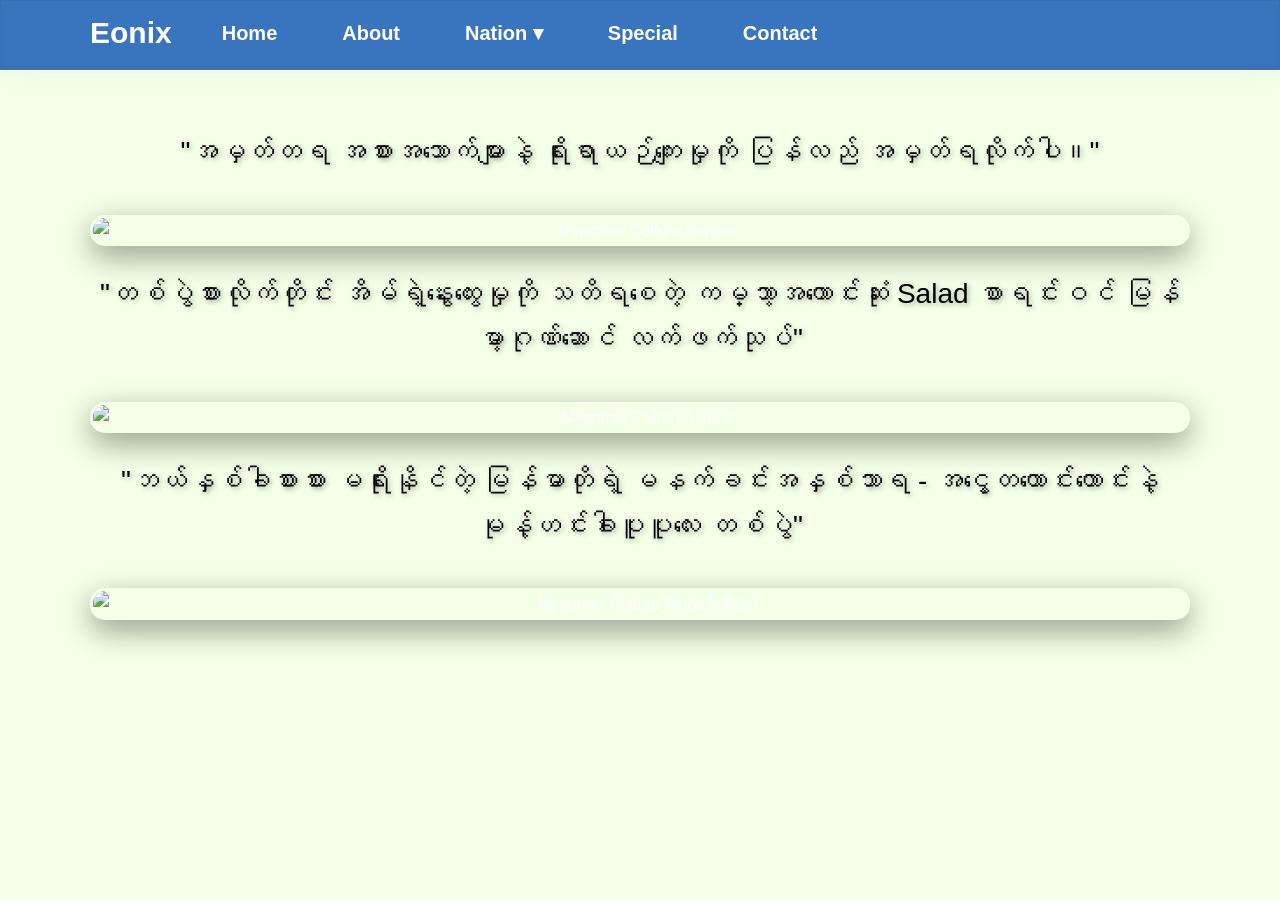
==== index.html @ d30f12e5 "Add files via upload" ====
<!DOCTYPE html>
<html lang="en">
<head>
    <meta charset="UTF-8">
    <meta name="viewport" content="width=device-width, initial-scale=1.0">
    <title>HelloCoder - Authentic Myanmar Flavors</title>
    <link rel="stylesheet" href="style.css">
</head>
<body>

    <div class="main-wrapper">
        <nav class="navbar">
            <div class="container">
                <div class="logo">
                   <a href="#"><strong class="BrandName">Eonix</strong></a>
                </div>
                <ul class="nav-links">
                    <li><a href="#">Home</a></li>
                    <li><a href="#">About</a></li>
                    
                    <li class="dropdown">
                        <a href="javascript:void(0)" class="dropbtn" id="nationBtn">Nation ▾</a>
                        <ul class="dropdown-content" id="nationDropdown">
                            <li><a href="kachin.html">Kachin</a></li>
                            <li><a href="kayah.html">Kayah</a></li>
                            <li><a href="kayin.html">Kayin</a></li>
                            <li><a href="chin.html">Chin</a></li>
                            <li><a href="mon.html">Mon</a></li>
                            <li><a href="rakhine.html">Rakhine</a></li>
                            <li><a href="shan.html">Shan</a></li>
                            <li><a href="burma.html">Burma</a></li>
                        </ul>
                    </li>

                    <li><a href="#">Special</a></li>
                    <li><a href="#">Contact</a></li>
                </ul>
            </div>
        </nav>

        <main class="hero-section">
            <div class="container content-center">
                <h1 class="welcomemessage">"အမှတ်တရ အစားအသောက်များနဲ့ ရိုးရာယဉ်ကျေးမှုကို ပြန်လည် အမှတ်ရလိုက်ပါ။"</h1>
                
                <div class="banner-box1">
                    <img src="bannerone.jpg" alt="Myanmar Culture Banner" class="banner-img1">
                </div><br>
                <h1 class="welcomemessage">"တစ်ပွဲစားလိုက်တိုင်း အိမ်ရဲ့နွေးထွေးမှုကို သတိရစေတဲ့ ကမ္ဘာ့အကောင်းဆုံး Salad စာရင်းဝင် မြန်မာ့ဂုဏ်ဆောင် လက်ဖက်သုပ်"</h1>
                <div class = "banner-box2">
                    <img src="bunnertwo.jpg" alt="Myanmar Culture LatFat" class="banner-img2">
                </div><br>
                <h1 class="welcomemessage">"ဘယ်နှစ်ခါစားစား မရိုးနိုင်တဲ့ မြန်မာတိုရဲ့ မနက်ခင်းအနှစ်သာရ - အငွေ့တထောင်းထောင်းနဲ့ မုန့်ဟင်းခါးပူပူလေး တစ်ပွဲ"</h1>
                <div class = "banner-box3">
                    <img src="bannerthree.jpg" alt="Myanmar Culture MontHinKhar" class="banner-img3">
                </div>
            </div>
        </main>
    </div>

    <script>
        document.addEventListener('DOMContentLoaded', () => {
            const nationBtn = document.getElementById('nationBtn');
            const nationDropdown = document.getElementById('nationDropdown');

            // Toggle dropdown on click
            nationBtn.addEventListener('click', (e) => {
                e.stopPropagation(); // Prevents the window click listener from firing immediately
                nationDropdown.classList.toggle('show');
            });

            // Close the dropdown if the user clicks anywhere else on the page
            window.addEventListener('click', (event) => {
                if (!event.target.matches('#nationBtn')) {
                    if (nationDropdown.classList.contains('show')) {
                        nationDropdown.classList.remove('show');
                    }
                }
            });
        });
    </script>
</body>
</html>
---- style.css ----
/* --- Global Styles --- */
* {
    margin: 0;
    padding: 0;
    box-sizing: border-box;
}

body {
    font-family: 'Pyidaungsu', 'Segoe UI', Tahoma, Geneva, Verdana, sans-serif;
    background-color: #f3ffe6; /* မူလ အရောင် */
    color: #ffffff;
    line-height: 1.6;
}


.container {
    width: 90%;
    max-width: 1100px; 
    margin: 0 auto;
    display: flex;
    align-items: center;
}

/* --- Navbar Styling --- */
.navbar {
    /* Glassmorphism Effect */
    background: #3975be; /* နောက်ခံကို အကြည်ရောင် ၈၀% ထား */
    box-shadow: 0px 0px 30px rgba(227,228,237,0.37);
    backdrop-filter: blur(40px); /* အနောက်ကပုံကို ဝါးသွားစေဖို့ */
    border: 1.5px solid rgba(56, 87, 154, 0.18);
    height: 70px; /* အနည်းငယ် ပိုကျဉ်းလိုက်ရင် ပိုကြည့်ကောင်းပါတယ် */
    width: 100%;
    position: sticky;
    top: 0;
    z-index: 1000;
    border-bottom: 5px solid rgba(108, 66, 66, 0.1); /* အောက်ခြေမှာ မျဉ်းပါးပါးလေးထည့် */
    display: flex;
    align-items: center;
}


.logo img {
    margin-top: 10px;
    height: 60px;
    width: auto;
    display: block;
}

.nav-links {
    display: flex;
    list-style: none;
}

.nav-links li {
    margin-left: 35px;
}

.nav-links li a {
    color: #ffffff;
    text-decoration: none;
    font-size: 20px;
    font-weight: bold;
    text-transform: capitalize; /* အကုန် အကြီးစာလုံးထက် ပထမစာလုံးပဲ ကြီးတာက ပိုကြည်လင်ပါတယ် */
    padding: 8px 15px;
    transition: all 0.4s ease;
    position: relative;
}
.logo a{
    color: #ffffff;
    text-decoration: none;
}

.nav-links li a::after {
    content: '';
    position: absolute;
    width: 0;
    height: 2px;
    bottom: 0;
    left: 50%;
    background-color: #db2e98;
    transition: all 0.3s ease;
    transform: translateX(-50%);
}
.nav-links li a:hover::after {
    width: 70%; /* Hover လုပ်ရင် မျဉ်းလေး ထွက်လာမယ် */
}
.nav-links li a:hover {
    color: #db2e98;
}


.hero-section {
    padding: 60px 0;
}

.content-center {
    flex-direction: column; /* စာနဲ့ ပုံကို အပေါ်အောက် ထားဖို့ */
    text-align: center;
}

.welcomemessage {
    font-size: 28px;
    color: #000000;
    margin-bottom: 40px;
    font-weight: 500;
    text-shadow: 2px 2px 5px rgba(0,0,0,0.3);
}
.BrandName{
    font-size: 30px;
    text-shadow: #000000;
    font-weight: bold;

}

/* --- Banner Styling --- */
.banner-box1 {
    width: 100%;
    border-radius: 15px;
    overflow: hidden;
    box-shadow: 0 10px 30px rgba(0,0,0,0.4);
    border: 3px solid rgba(255, 255, 255, 0.1);
}

.banner-img1 {
    width: 100%;
    height: auto;
    display: block;
    transition: transform 0.5s ease;
}

.banner-img1:hover {
    transform: scale(1.02); /* ပုံပေါ် mouse တင်ရင် နည်းနည်း ကြွလာမယ် */
}
.banner-box2 {
    width: 100%;
    border-radius: 15px;
    overflow: hidden;
    box-shadow: 0 10px 30px rgba(0,0,0,0.4);
    border: 3px solid rgba(255, 255, 255, 0.1);
}

.banner-img2 {
    width: 100%;
    height: auto;
    display: block;
    transition: transform 0.5s ease;
}

.banner-img2:hover {
    transform: scale(1.02); /* ပုံပေါ် mouse တင်ရင် နည်းနည်း ကြွလာမယ် */
}
.banner-box3 {
    width: 100%;
    border-radius: 15px;
    overflow: hidden;
    box-shadow: 0 10px 30px rgba(0,0,0,0.4);
    border: 3px solid rgba(255, 255, 255, 0.1);
}

.banner-img3 {
    width: 100%;
    height: auto;
    display: block;
    transition: transform 0.5s ease;
}

.banner-img3:hover {
    transform: scale(1.02); /* ပုံပေါ် mouse တင်ရင် နည်းနည်း ကြွလာမယ် */
}    
/* Dropdown Container */
.dropdown {
    position: relative;
    display: inline-block;
}

/* Dropdown Content (Hidden by Default) */
.dropdown-content {
    display: none; 
    position: absolute;
    background-color: rgba(113, 166, 222, 0.95); /* Matches your navbar */
    min-width: 160px;
    box-shadow: 0px 8px 16px 0px rgba(0,0,0,0.2);
    z-index: 1;
    list-style: none;
    padding: 10px 0;
    border-radius: 8px;
    top: 100%; /* Appears right below the link */
    left: 0;
}

/* Links inside the dropdown */
.dropdown-content li a {
    color: white;
    padding: 12px 16px;
    text-decoration: none;
    display: block;
    font-size: 18px;
    font-weight: bold;
}


.dropdown-content li a:hover {
    background-color: rgba(219, 46, 152, 0.2); /* Subtle hover effect */
}

/* Class to show the dropdown via JavaScript */
.show {
    display: block !important;
}

/* --- Mobile View (Responsive) --- */
@media (max-width: 768px) {
    .container {
        flex-direction: column;
        width: 95%;
    }

    .navbar {
        height: auto;
        padding: 20px 0;
    }

    .nav-links {
        margin-top: 20px;
        justify-content: center;
        flex-wrap: wrap; /* ဖုန်းမှာ menu တွေ ဆန့်အောင် အောက်ဆင်းပေးမယ် */
    }

    .nav-links li {
        margin: 5px 15px;
    }

    .welcomemessage {
        font-size: 20px;
    }
}
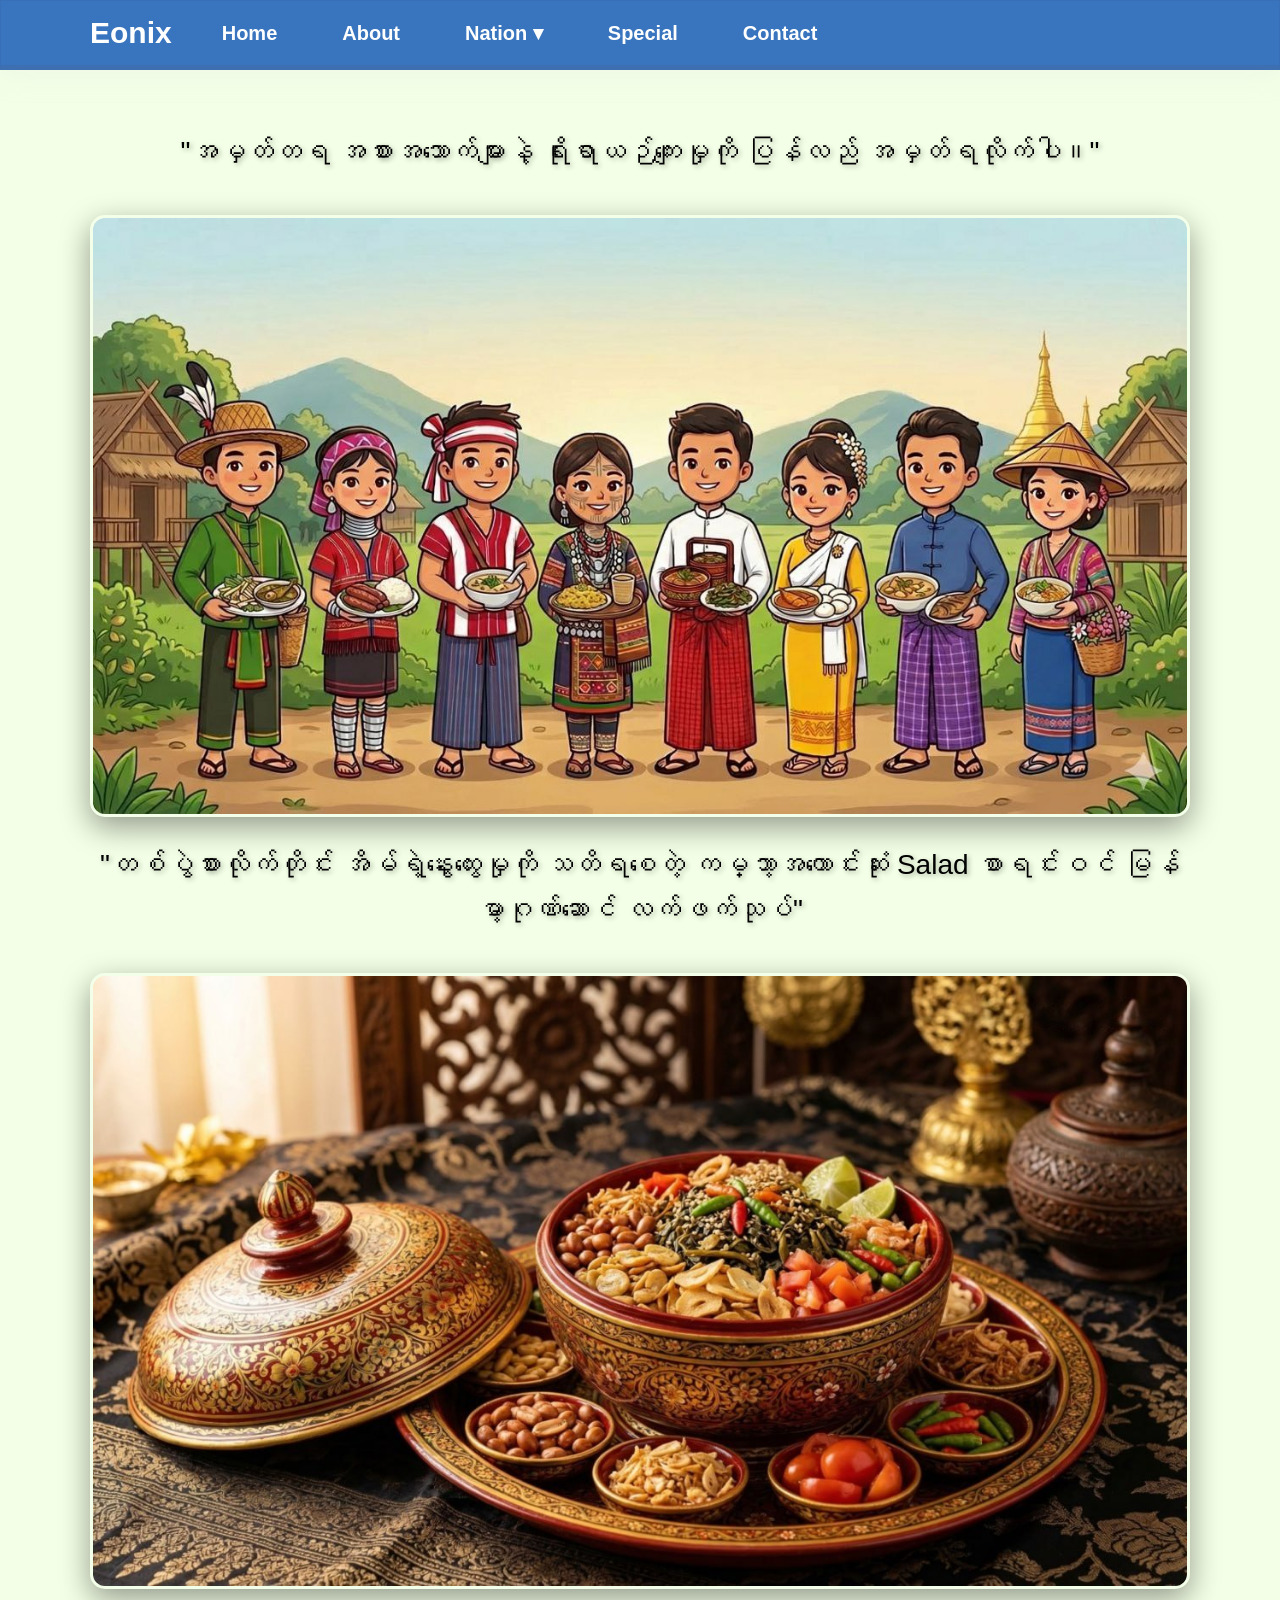
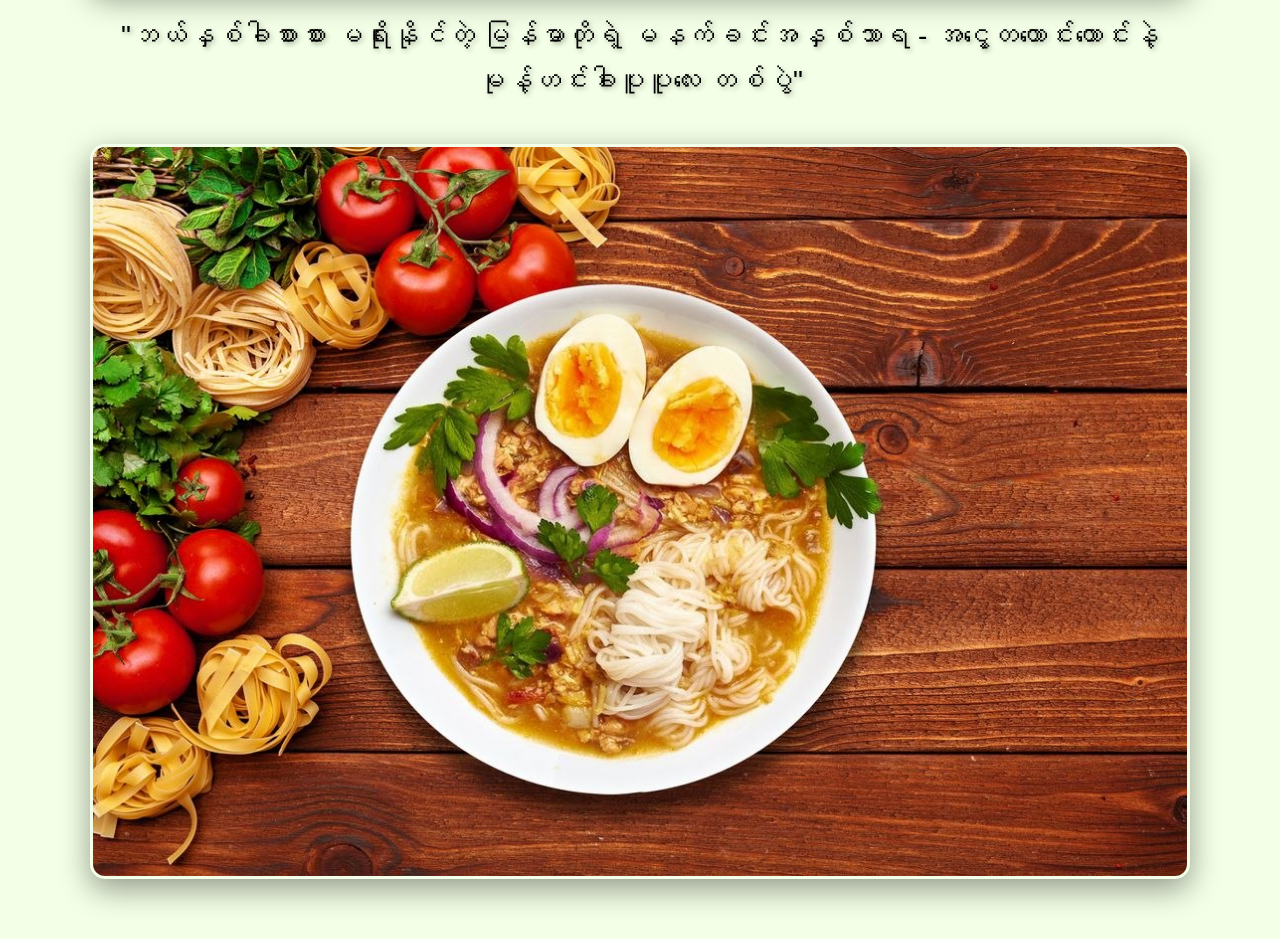
==== commit 41d65a34: "Fix HTML formatting and update links" ====
--- a/index.html
+++ b/index.html
@@ -33,7 +33,7 @@
                         </ul>
                     </li>
 
-                    <li><a href="#">Special</a></li>
+                    <li><a href="special.html">Special</a></li>
                     <li><a href="#">Contact</a></li>
                 </ul>
             </div>
@@ -80,4 +80,4 @@
         });
     </script>
 </body>
-</html>+</html>
